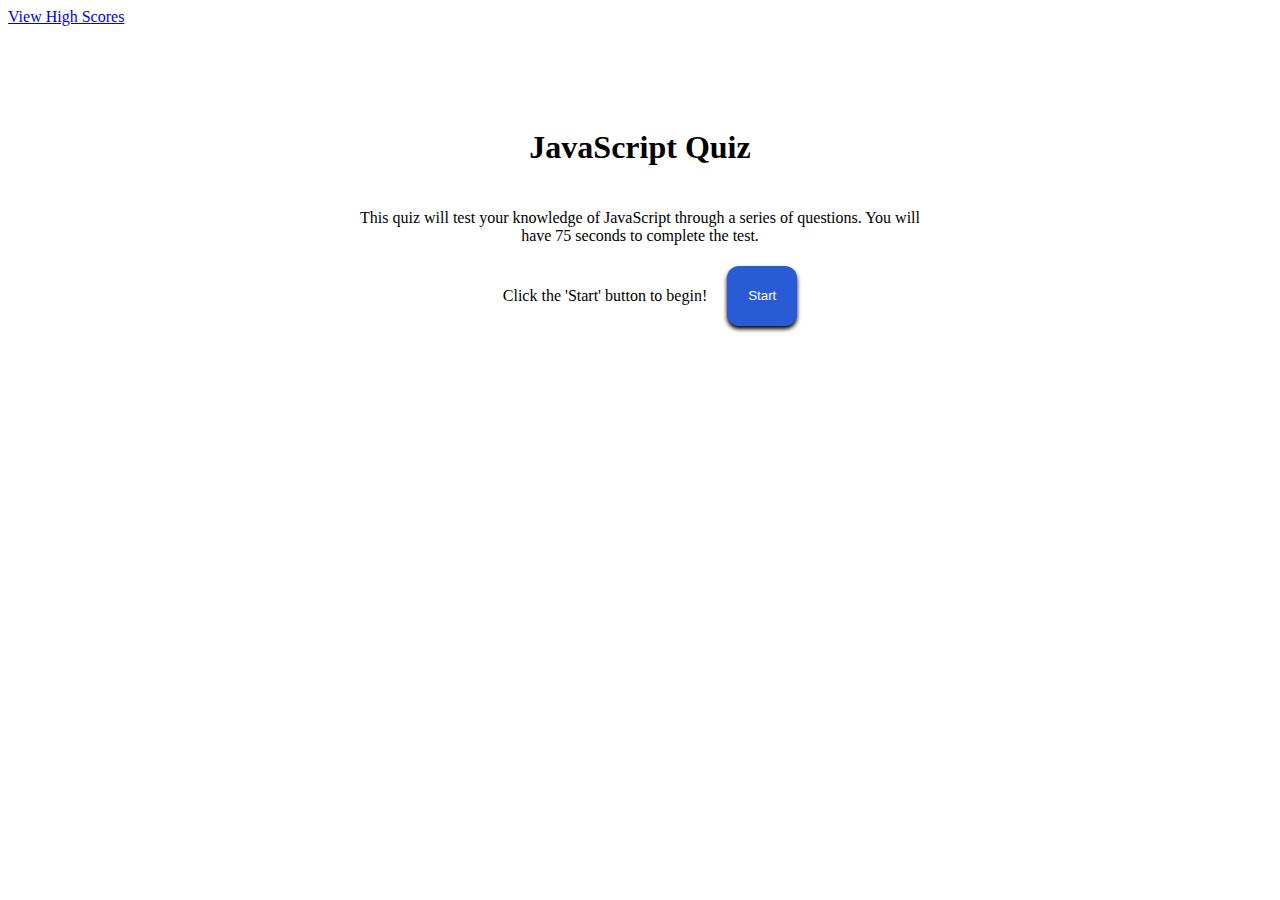
==== index.html @ f98f3974 "added button funtionality to quizanswers and recorded user input" ====
<!DOCTYPE html>
<html lang="en">
  <head>
    <meta charset="UTF-8" />
    <meta http-equiv="X-UA-Compatible" content="IE=edge" />
    <meta name="viewport" content="width=device-width, initial-scale=1.0" />
    <link rel="stylesheet" href="./Assets/css/style.css" />
    <title>JavaScript Quiz</title>
  </head>
  <body>
    <header>
      <a href="#">View High Scores</a>
      <p id="timer"></p>
    </header>
    <main>
      <div class="show" id="start-info">
        <h1>JavaScript Quiz</h1>
        <p>
          This quiz will test your knowledge of JavaScript through a series of
          questions. You will have 75 seconds to complete the test.
        </p>
        <p>Click the 'Start' button to begin!</p>
        <button class="btn" id="start-btn">Start</button>
      </div>
      <div class="hide" id="question-container">
        <h1 id="question-text"></h1>
        <ul id="choice-container">
          <button id="choice-one" data-number="1"></button>
          <button id="choice-two" data-number="2"></button>
          <button id="choice-three" data-number="3"></button>
          <button id="choice-four" data-number="4"></button>
        </ul>
      </div>
    </main>
    <footer>
      <script src="./Assets/js/index.js"></script>
    </footer>
  </body>
</html>
---- Assets/css/style.css ----
:root {
  --primary: rgb(42, 91, 214);
}

header {
  display: flex;
  justify-content: space-between;
  height: 100px;
  /* border: 1px solid red; */
}

main {
  display: flex;
  justify-content: center;
  /* border: 1px solid red; */
}

.show,
.hide {
  display: flex;
  flex-wrap: wrap;
  justify-content: center;
  width: 50%;
  text-align: center;
  /* border: 1px solid red; */
}

.show h1,
.hide h1 {
  width: 100%;
}

.show p {
  padding: 5px 20px;
}

.btn {
  outline: none;
  border: none;
  padding: 10px 15px;
  background-color: var(--primary);
  color: #fff;
  border-radius: 12px;
  box-shadow: 0 3px 4px black;
  width: 70px;
}

.btn:hover {
  box-shadow: 0 2px 3px;
}

.btn:active {
  box-shadow: 0 0 2px;
}

.hide {
  display: none;
}

.show {
}
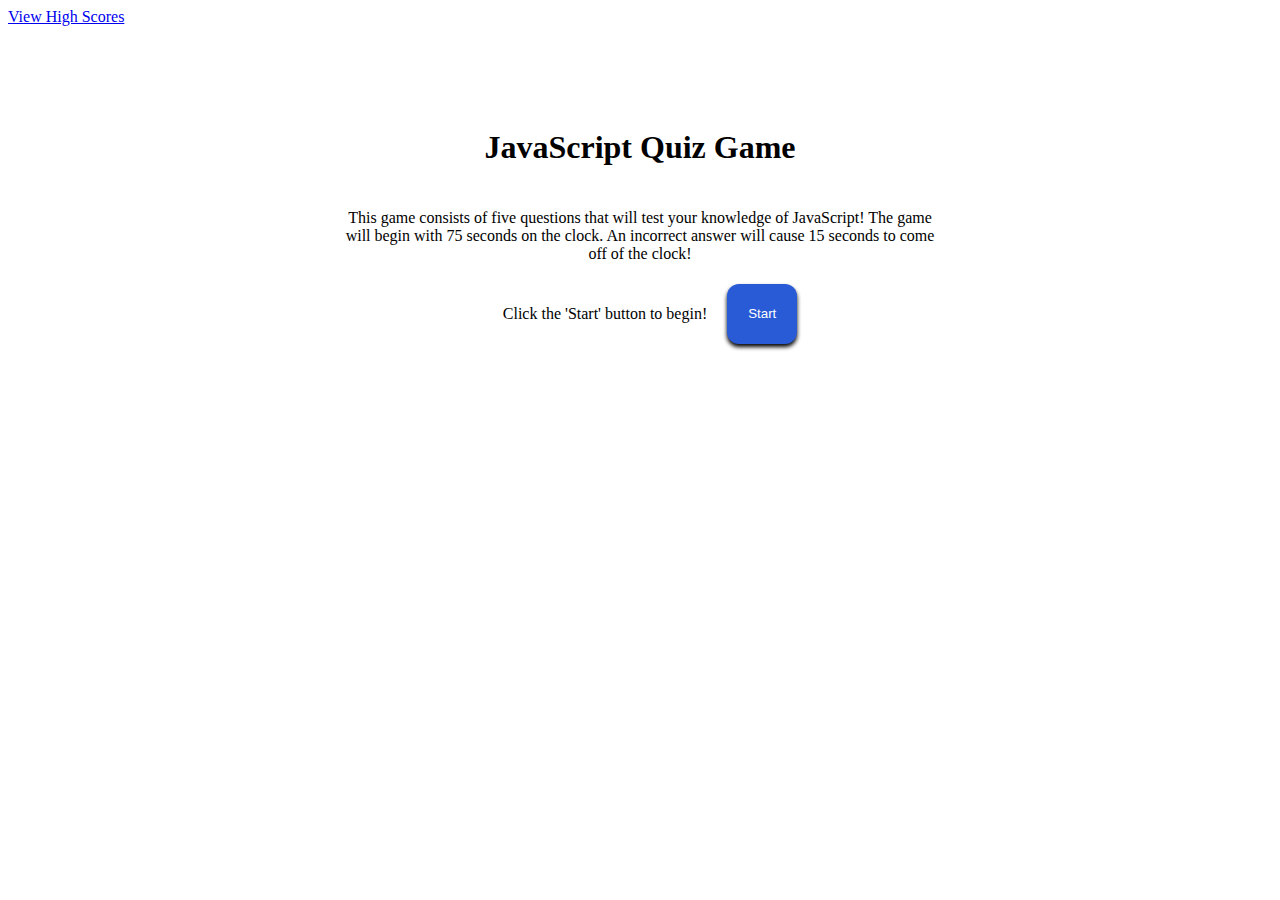
==== commit 04c56ce2: "styled answer buttons" ====
--- a/index.html
+++ b/index.html
@@ -9,27 +9,45 @@
   </head>
   <body>
     <header>
-      <a href="#">View High Scores</a>
+      <a href="./high-score.html">View High Scores</a>
       <p id="timer"></p>
     </header>
     <main>
       <div class="show" id="start-info">
-        <h1>JavaScript Quiz</h1>
+        <h1>JavaScript Quiz Game</h1>
         <p>
-          This quiz will test your knowledge of JavaScript through a series of
-          questions. You will have 75 seconds to complete the test.
+          This game consists of five questions that will test your knowledge of
+          JavaScript! The game will begin with 75 seconds on the clock. An
+          incorrect answer will cause 15 seconds to come off of the clock!
         </p>
         <p>Click the 'Start' button to begin!</p>
         <button class="btn" id="start-btn">Start</button>
       </div>
       <div class="hide" id="question-container">
         <h1 id="question-text"></h1>
-        <ul id="choice-container">
-          <button id="choice-one" data-number="1"></button>
-          <button id="choice-two" data-number="2"></button>
-          <button id="choice-three" data-number="3"></button>
-          <button id="choice-four" data-number="4"></button>
+        <ul class="choices" id="choice-container">
+          <button class="answer-btn" id="choice-one" data-number="1"></button>
+          <button class="answer-btn" id="choice-two" data-number="2"></button>
+          <button class="answer-btn" id="choice-three" data-number="3"></button>
+          <button class="answer-btn" id="choice-four" data-number="4"></button>
+          <br />
+          <p id="correct-or-incorrect"></p>
         </ul>
+      </div>
+      <div class="hide" id="enter-name-page">
+        <h1 id="your-score"></h1>
+        <br />
+        <p>Enter Your Initials:</p>
+        <br />
+        <br />
+        <input
+          type="text"
+          name="name"
+          id="name"
+          placeholder="JavaScript Ninja"
+        />
+        <br />
+        <button id="save-score">Submit</button>
       </div>
     </main>
     <footer>
--- a/Assets/css/style.css
+++ b/Assets/css/style.css
@@ -53,9 +53,24 @@
   box-shadow: 0 0 2px;
 }
 
+.answer-btn {
+  outline: none;
+  border: none;
+  padding: 10px 15px;
+  margin: 15px;
+  background-color: var(--primary);
+  color: #fff;
+  border-radius: 12px;
+  box-shadow: 0 3px 4px black;
+  text-align: left;
+}
+
+.choices {
+  display: flex;
+  flex-direction: column;
+  width: 40%;
+}
+
 .hide {
   display: none;
 }
-
-.show {
-}
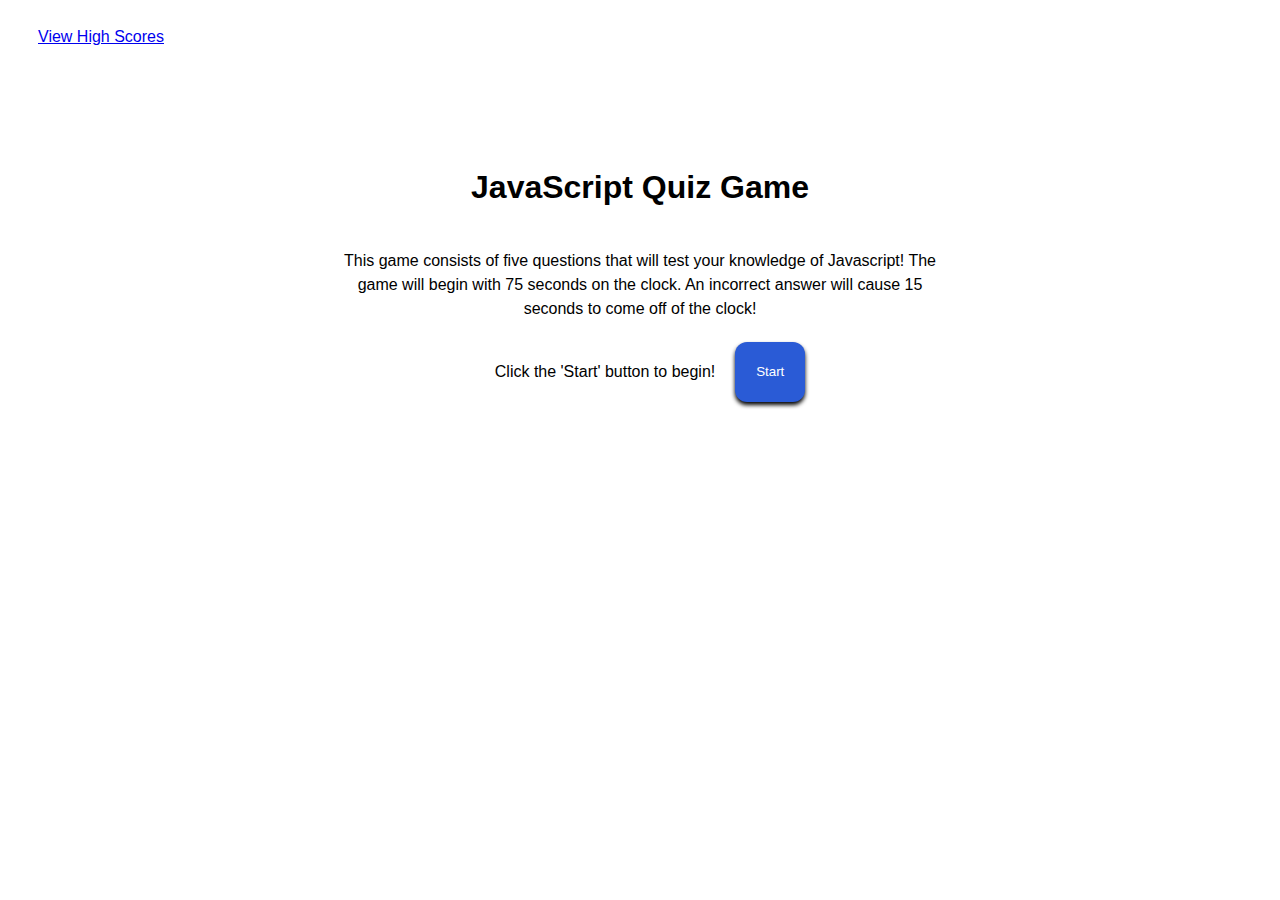
==== commit e314cd0e: "submit highscore button styling" ====
--- a/index.html
+++ b/index.html
@@ -5,7 +5,7 @@
     <meta http-equiv="X-UA-Compatible" content="IE=edge" />
     <meta name="viewport" content="width=device-width, initial-scale=1.0" />
     <link rel="stylesheet" href="./Assets/css/style.css" />
-    <title>JavaScript Quiz</title>
+    <title>Javascipt Quiz</title>
   </head>
   <body>
     <header>
@@ -15,9 +15,9 @@
     <main>
       <div class="show" id="start-info">
         <h1>JavaScript Quiz Game</h1>
-        <p>
+        <p class="start-info">
           This game consists of five questions that will test your knowledge of
-          JavaScript! The game will begin with 75 seconds on the clock. An
+          Javascript! The game will begin with 75 seconds on the clock. An
           incorrect answer will cause 15 seconds to come off of the clock!
         </p>
         <p>Click the 'Start' button to begin!</p>
@@ -47,7 +47,7 @@
           placeholder="JavaScript Ninja"
         />
         <br />
-        <button id="save-score">Submit</button>
+        <submit for="name" id="save-score">Submit</submit>
       </div>
     </main>
     <footer>
--- a/Assets/css/style.css
+++ b/Assets/css/style.css
@@ -1,18 +1,35 @@
 :root {
   --primary: rgb(42, 91, 214);
+}
+
+body {
+  font-family: Verdana, Geneva, Tahoma, sans-serif;
 }
 
 header {
   display: flex;
   justify-content: space-between;
+  padding: 20px 30px;
   height: 100px;
   /* border: 1px solid red; */
+}
+
+header p {
+  font-weight: bolder;
+}
+
+.red-text {
+  color: red;
 }
 
 main {
   display: flex;
   justify-content: center;
   /* border: 1px solid red; */
+}
+
+.start-info {
+  line-height: 1.5;
 }
 
 .show,
@@ -45,11 +62,13 @@
   width: 70px;
 }
 
-.btn:hover {
+.btn:hover,
+.answer-btn:hover {
   box-shadow: 0 2px 3px;
 }
 
-.btn:active {
+.btn:active,
+.answer-btn:active {
   box-shadow: 0 0 2px;
 }
 
@@ -74,3 +93,19 @@
 .hide {
   display: none;
 }
+
+#correct-or-incorrect {
+  font-weight: bolder;
+  font-size: 30px;
+  font-style: italic;
+}
+#save-score {
+  display: flex;
+  align-items: center;
+  padding: 10px 15px;
+  margin: 0 10px;
+  border: 1px solid black;
+  background-color: var(--primary);
+  color: #fff;
+  border-radius: 12px;
+}
